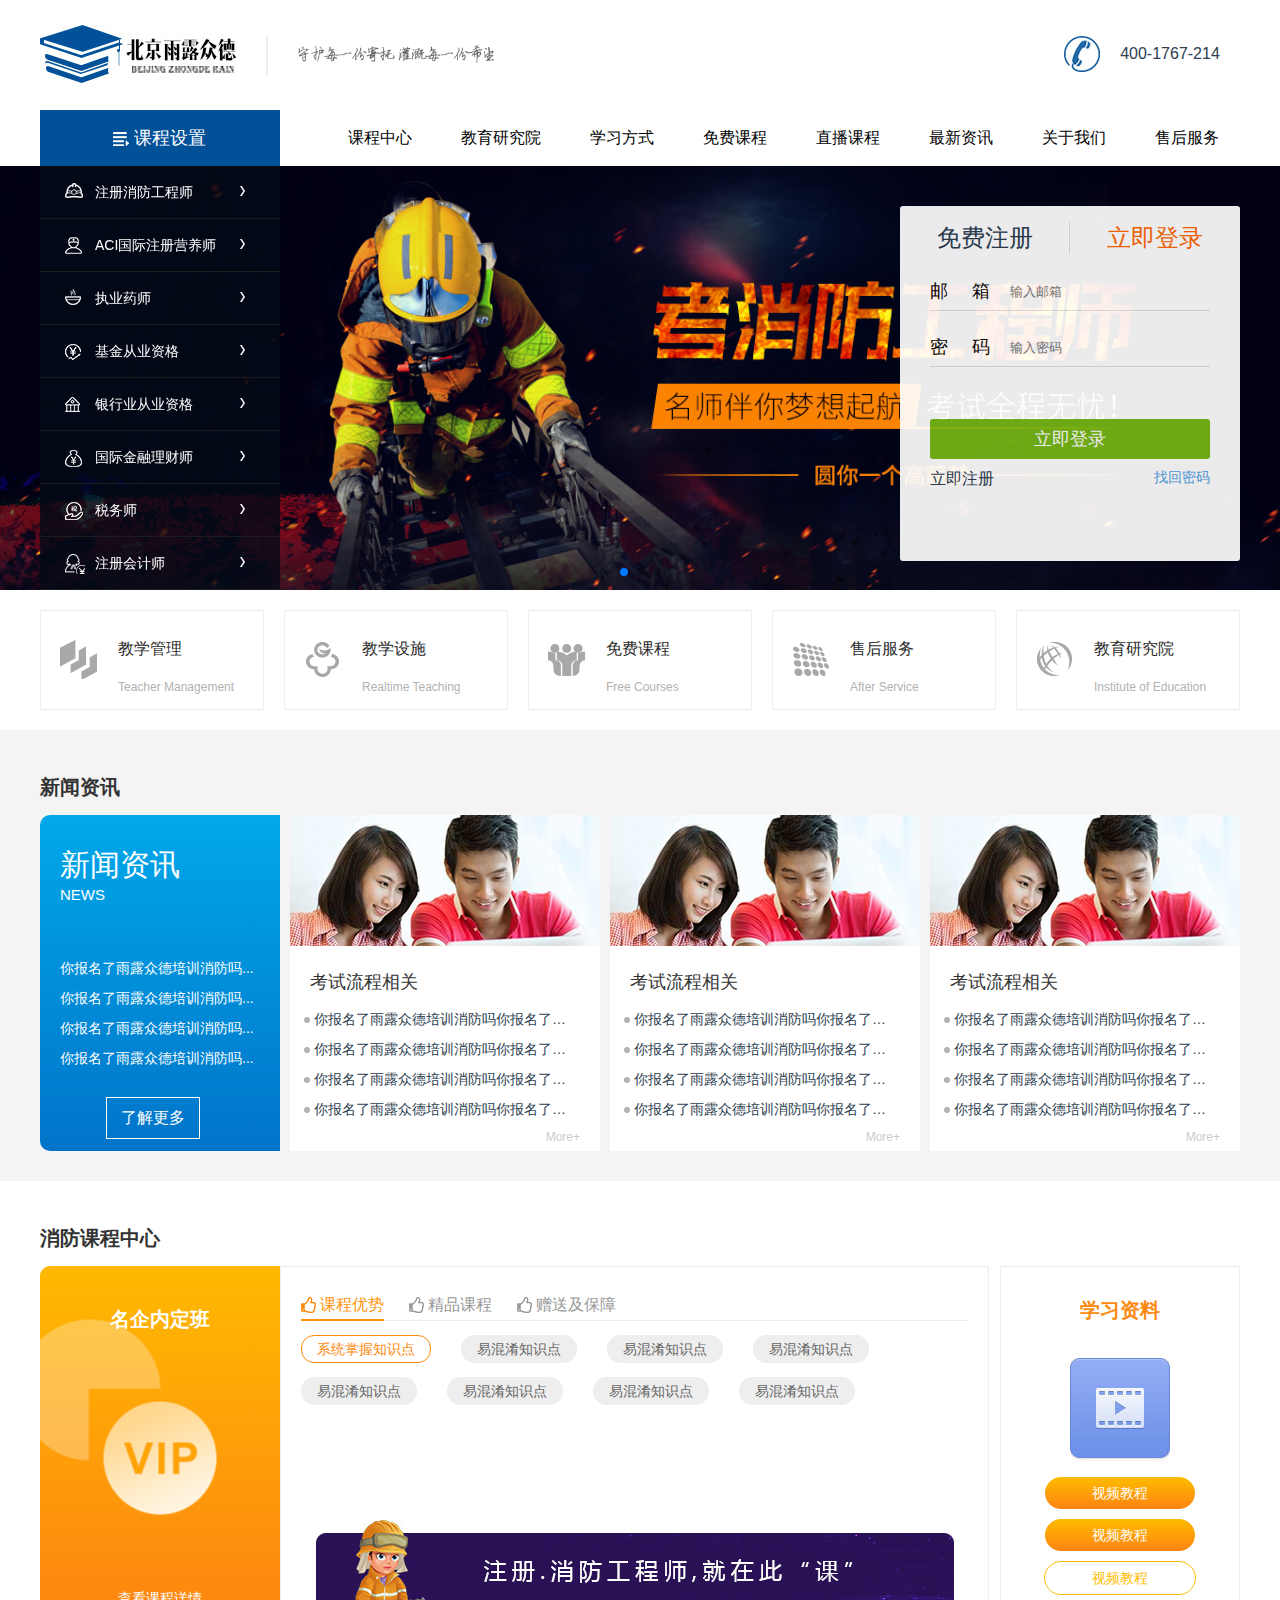
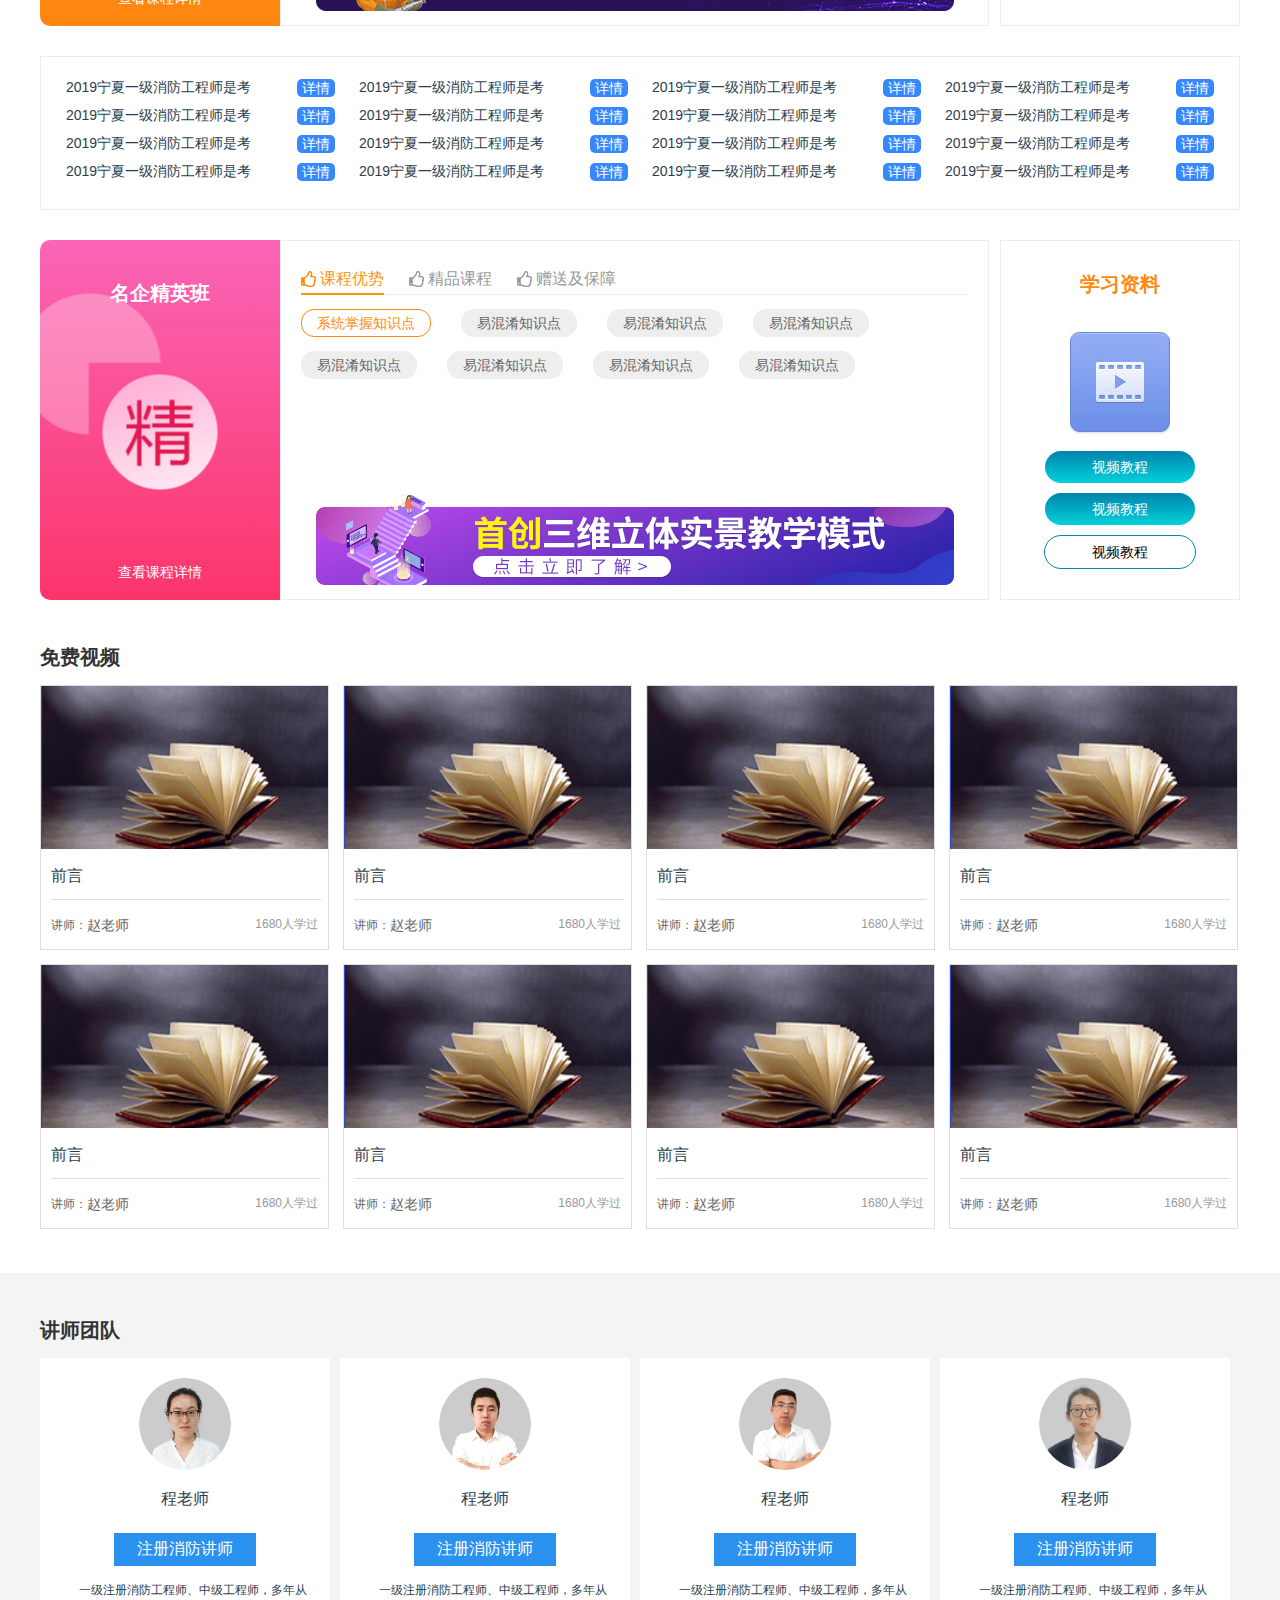
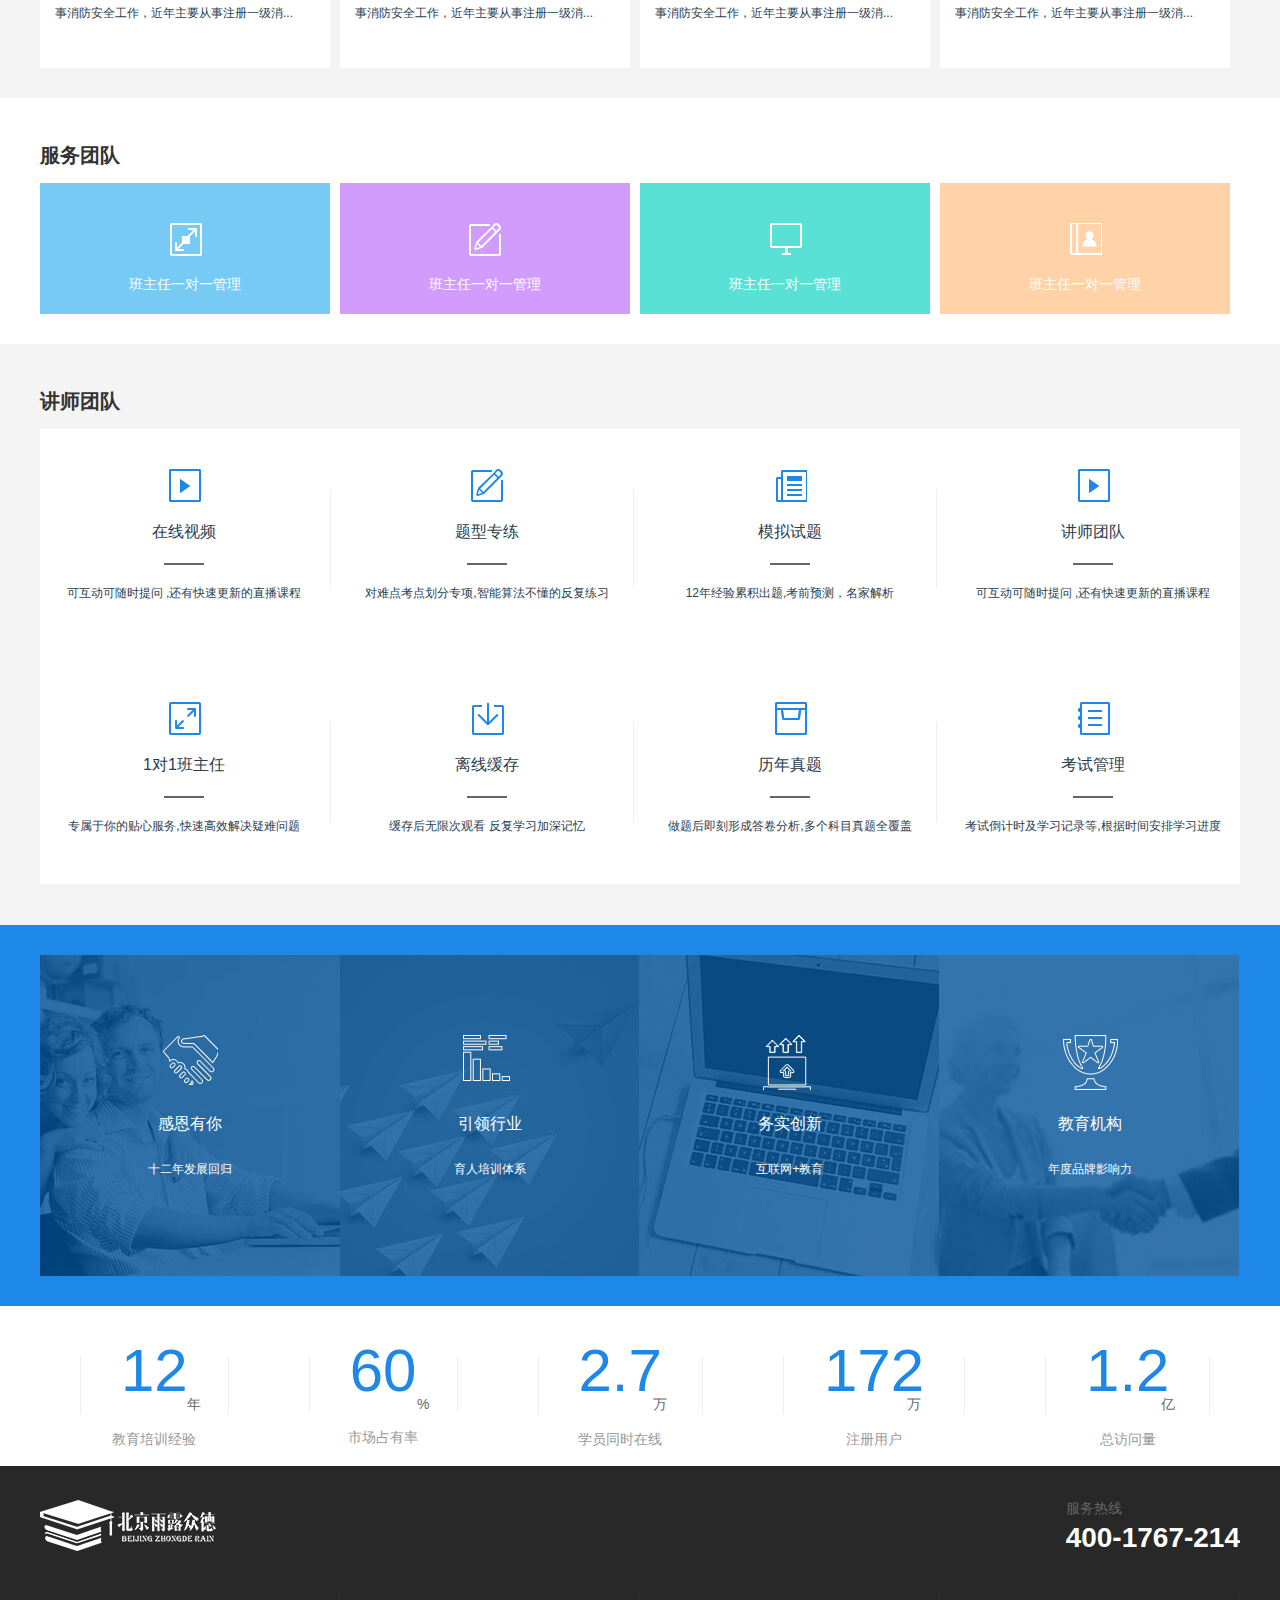
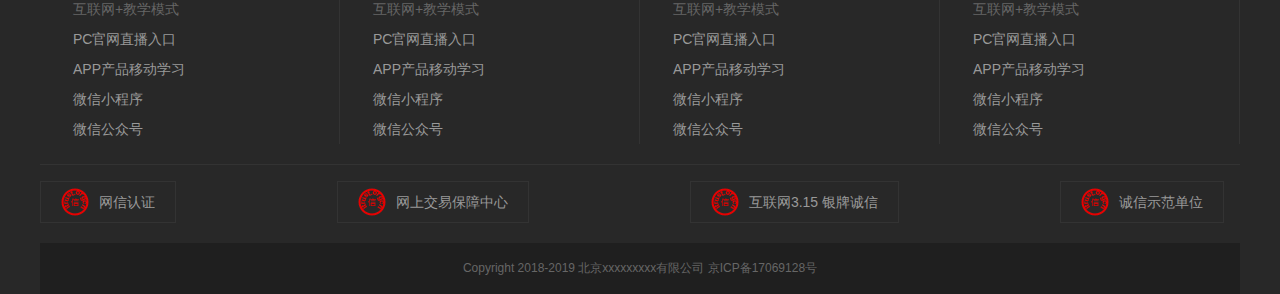
==== index.html @ d6fbf332 "compress images" ====
<!DOCTYPE html><html lang=en><head><meta charset=utf-8><meta http-equiv=X-UA-Compatible content="IE=edge"><meta name=viewport content="width=device-width,initial-scale=1"><link rel=icon href=favicon.ico><title>edu</title><link href=static/css/about.a76e56db.css rel=prefetch><link href=static/js/about.82ebc140.js rel=prefetch><link href=static/css/app.a5405a52.css rel=preload as=style><link href=static/css/chunk-vendors.23d90689.css rel=preload as=style><link href=static/js/app.2b04a4fd.js rel=preload as=script><link href=static/js/chunk-vendors.dc1b79a8.js rel=preload as=script><link href=static/css/chunk-vendors.23d90689.css rel=stylesheet><link href=static/css/app.a5405a52.css rel=stylesheet></head><body><noscript><strong>We're sorry but edu doesn't work properly without JavaScript enabled. Please enable it to continue.</strong></noscript><div id=app></div><script src=static/js/chunk-vendors.dc1b79a8.js></script><script src=static/js/app.2b04a4fd.js></script></body></html>
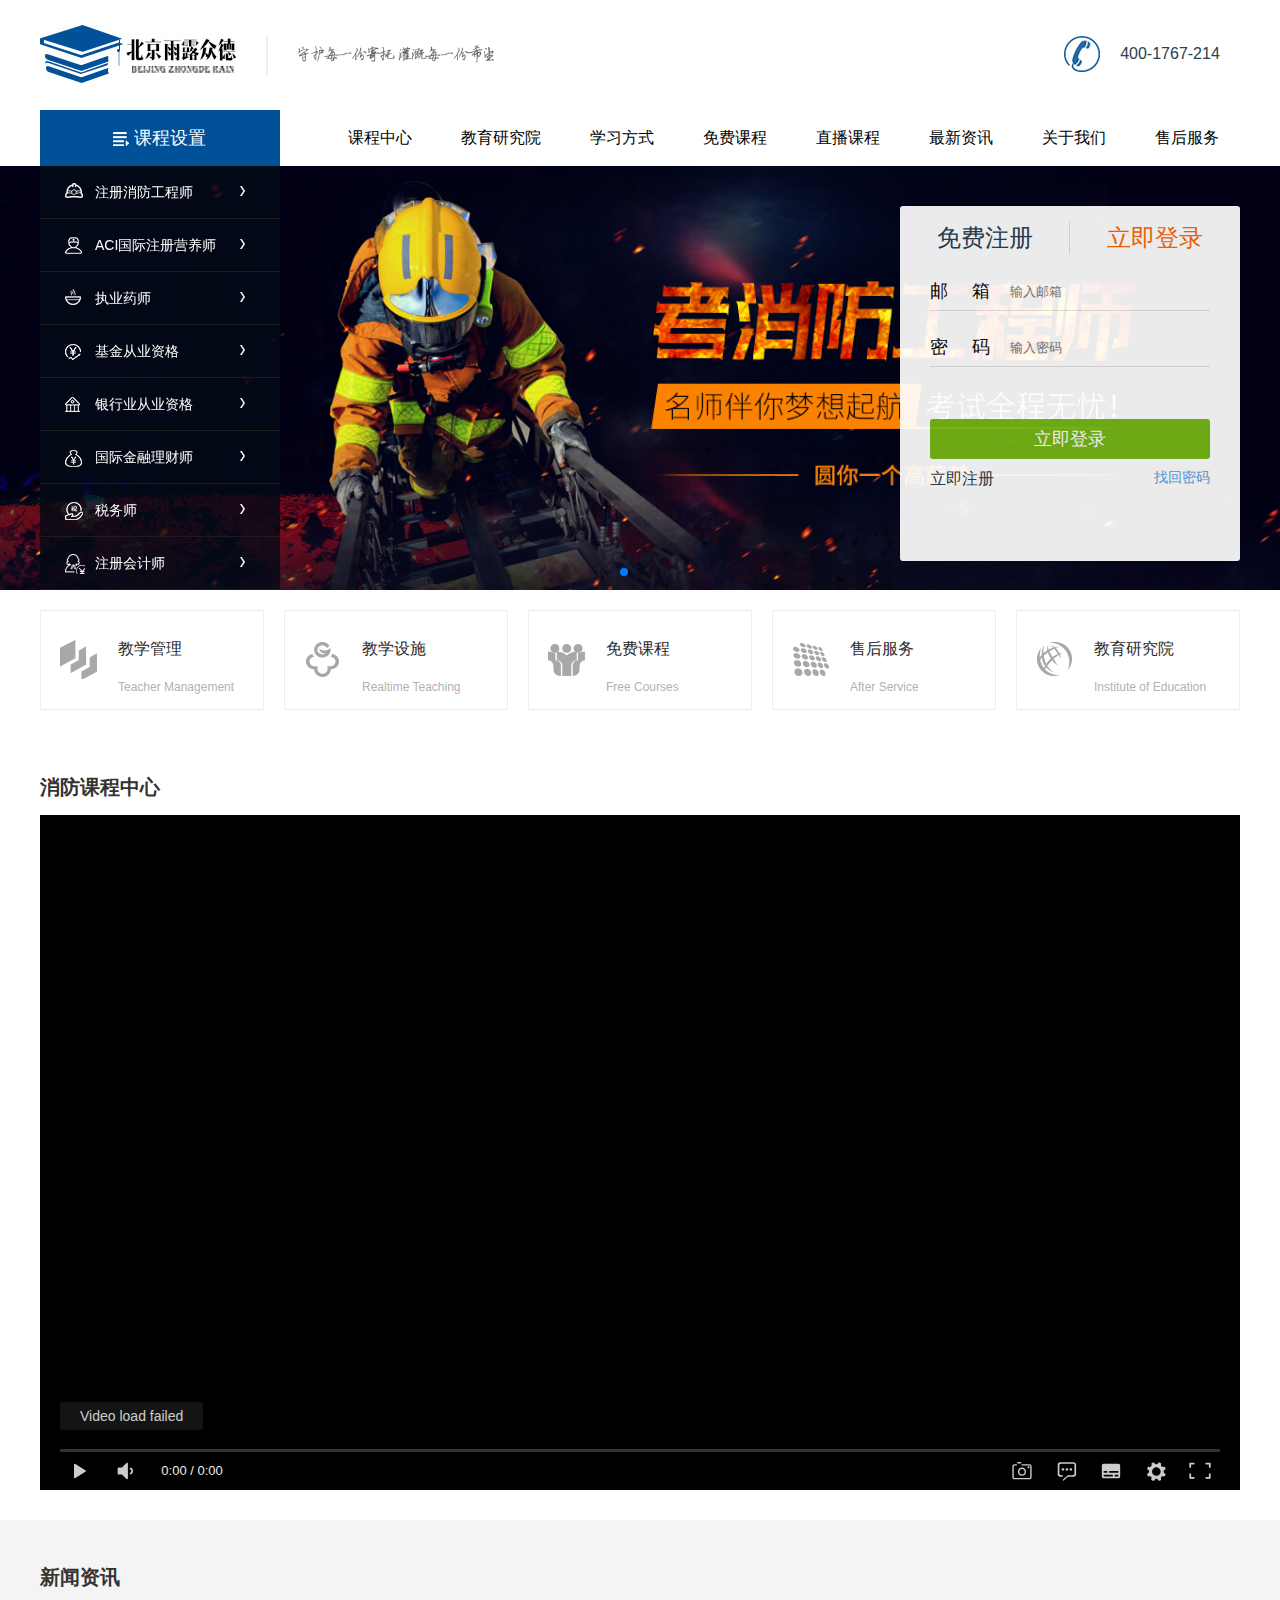
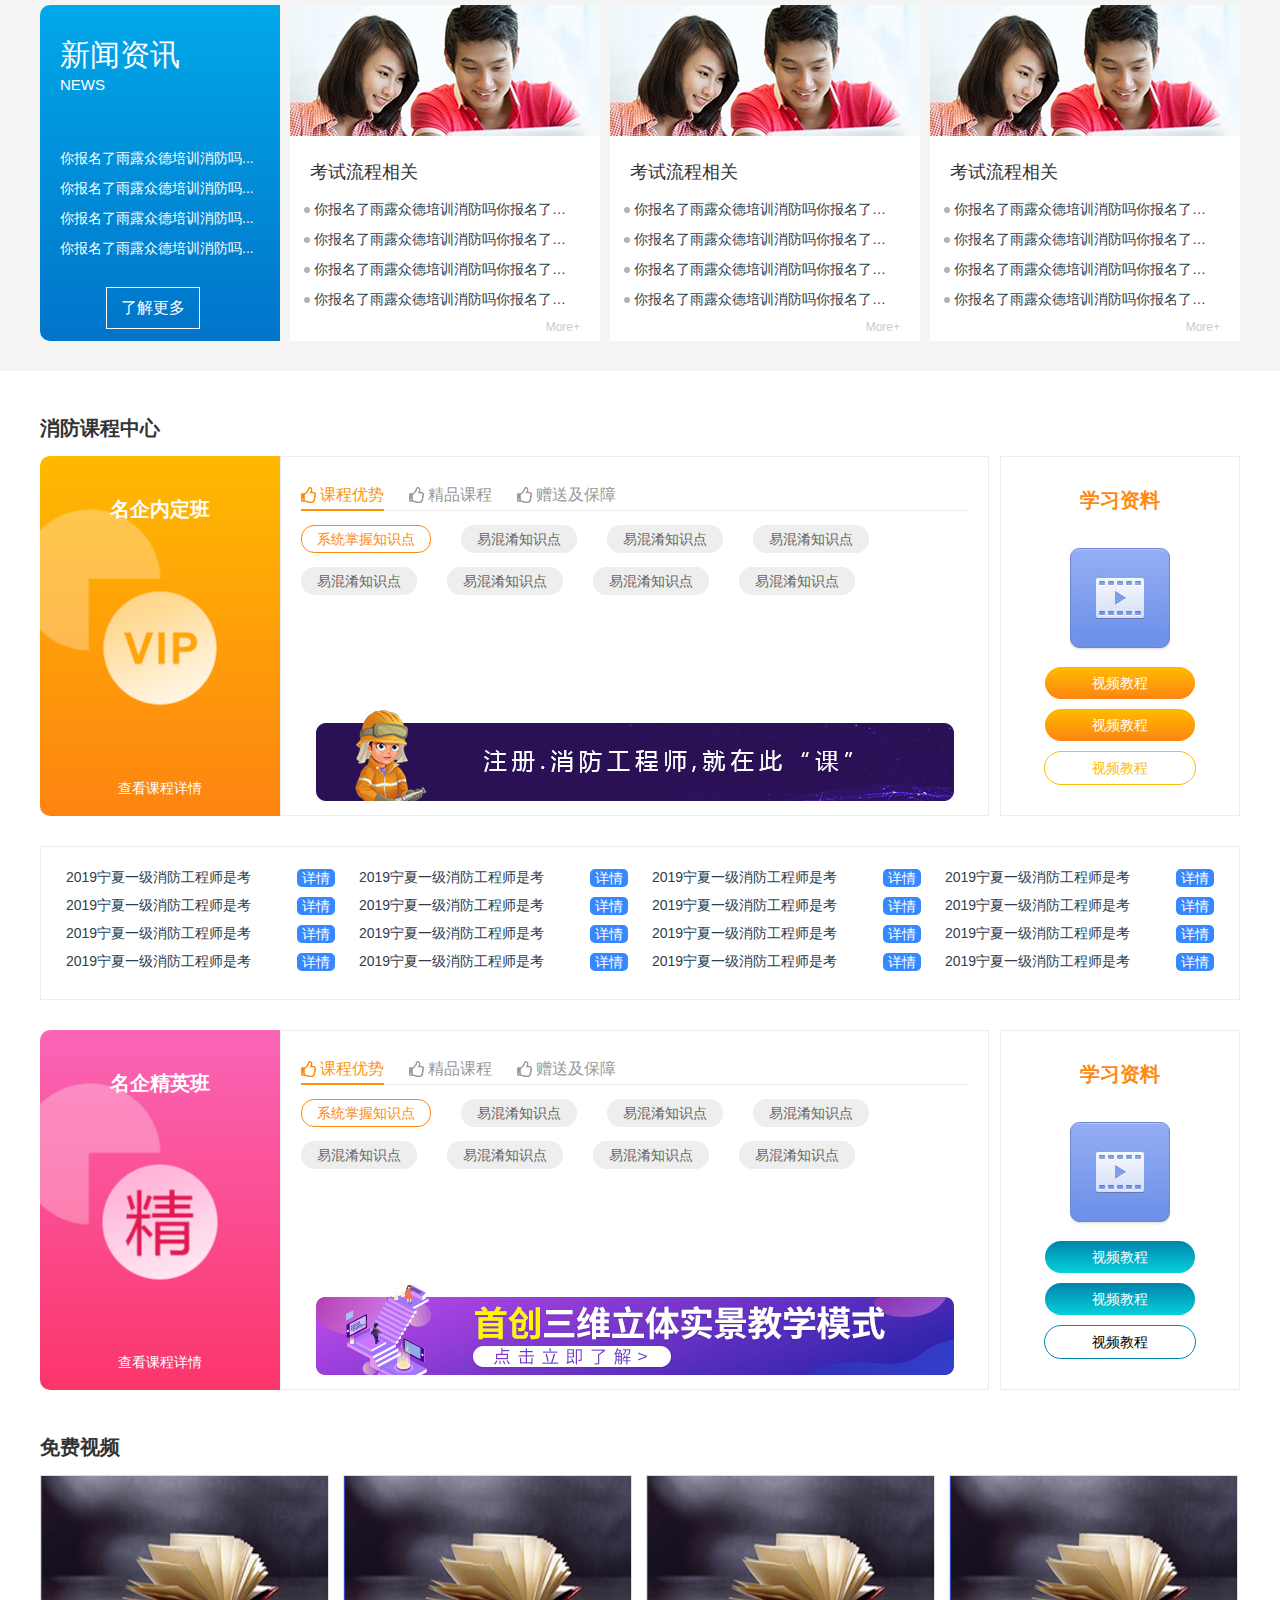
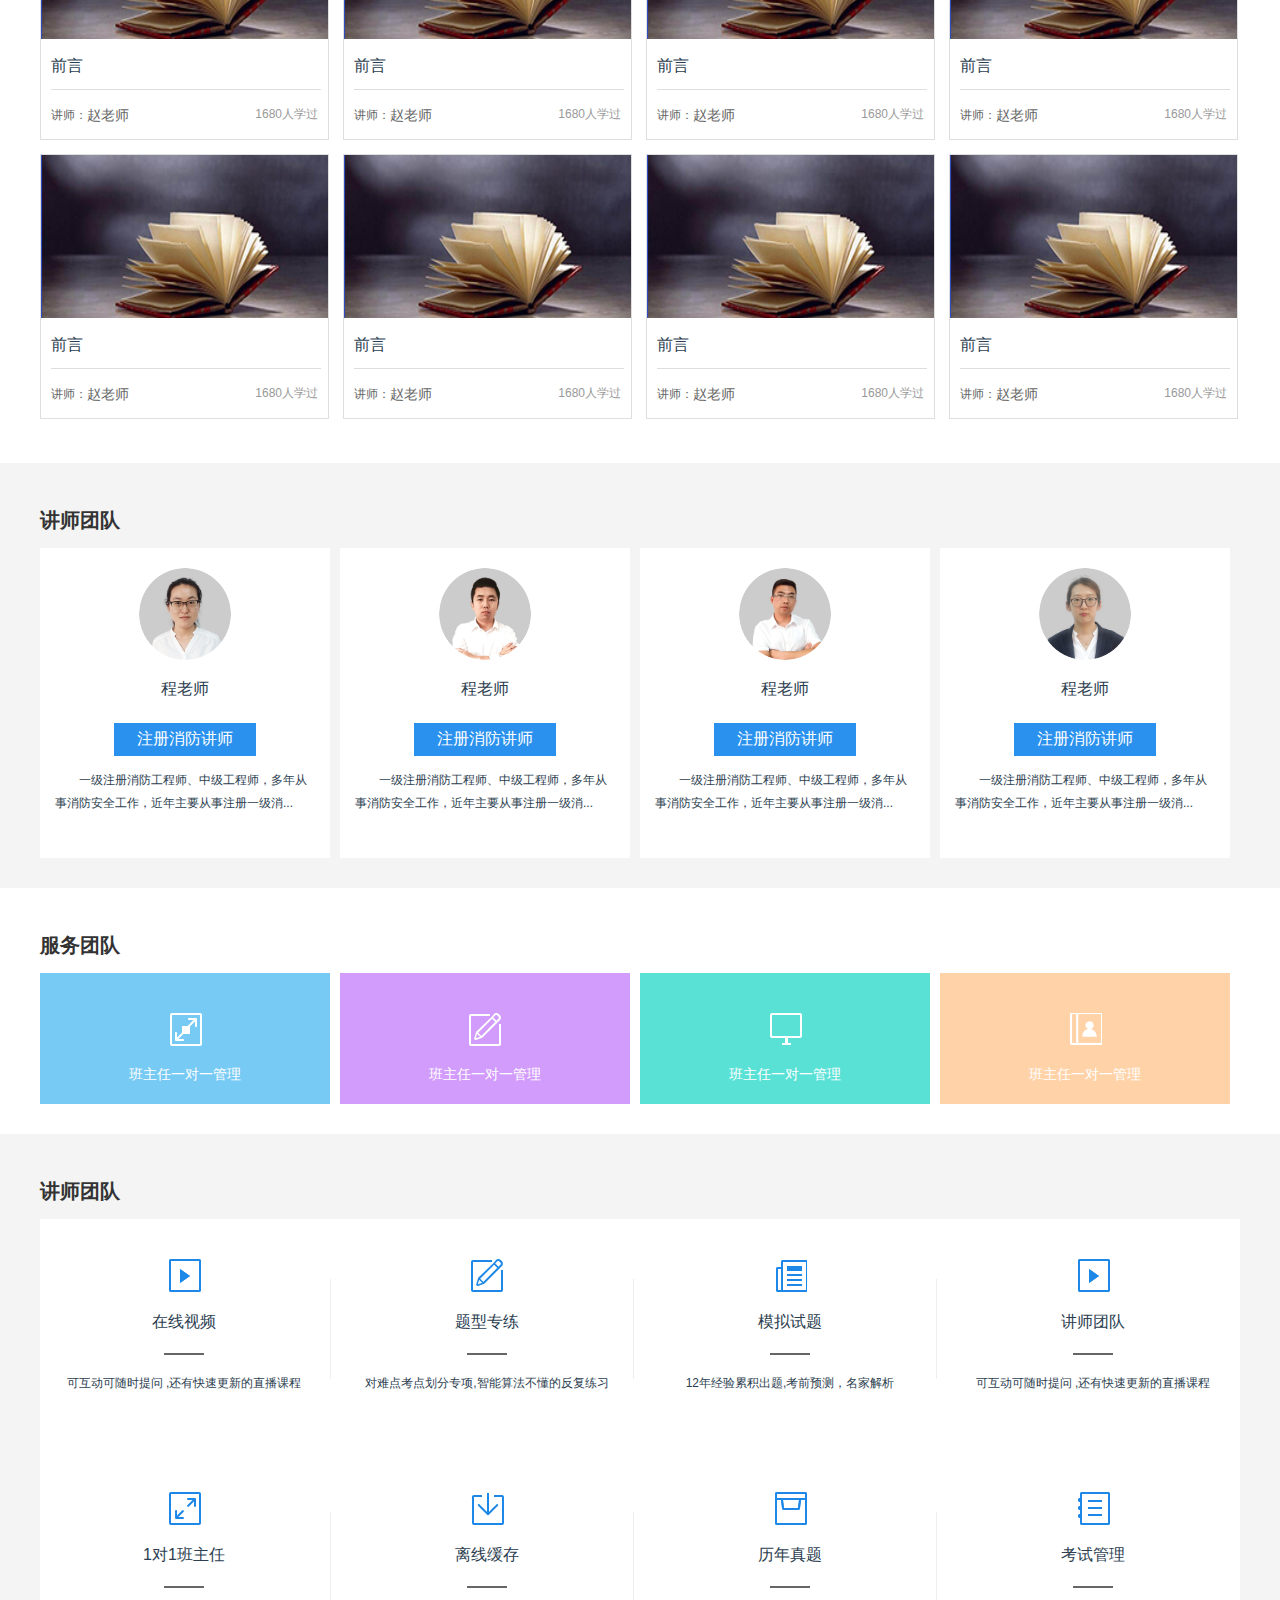
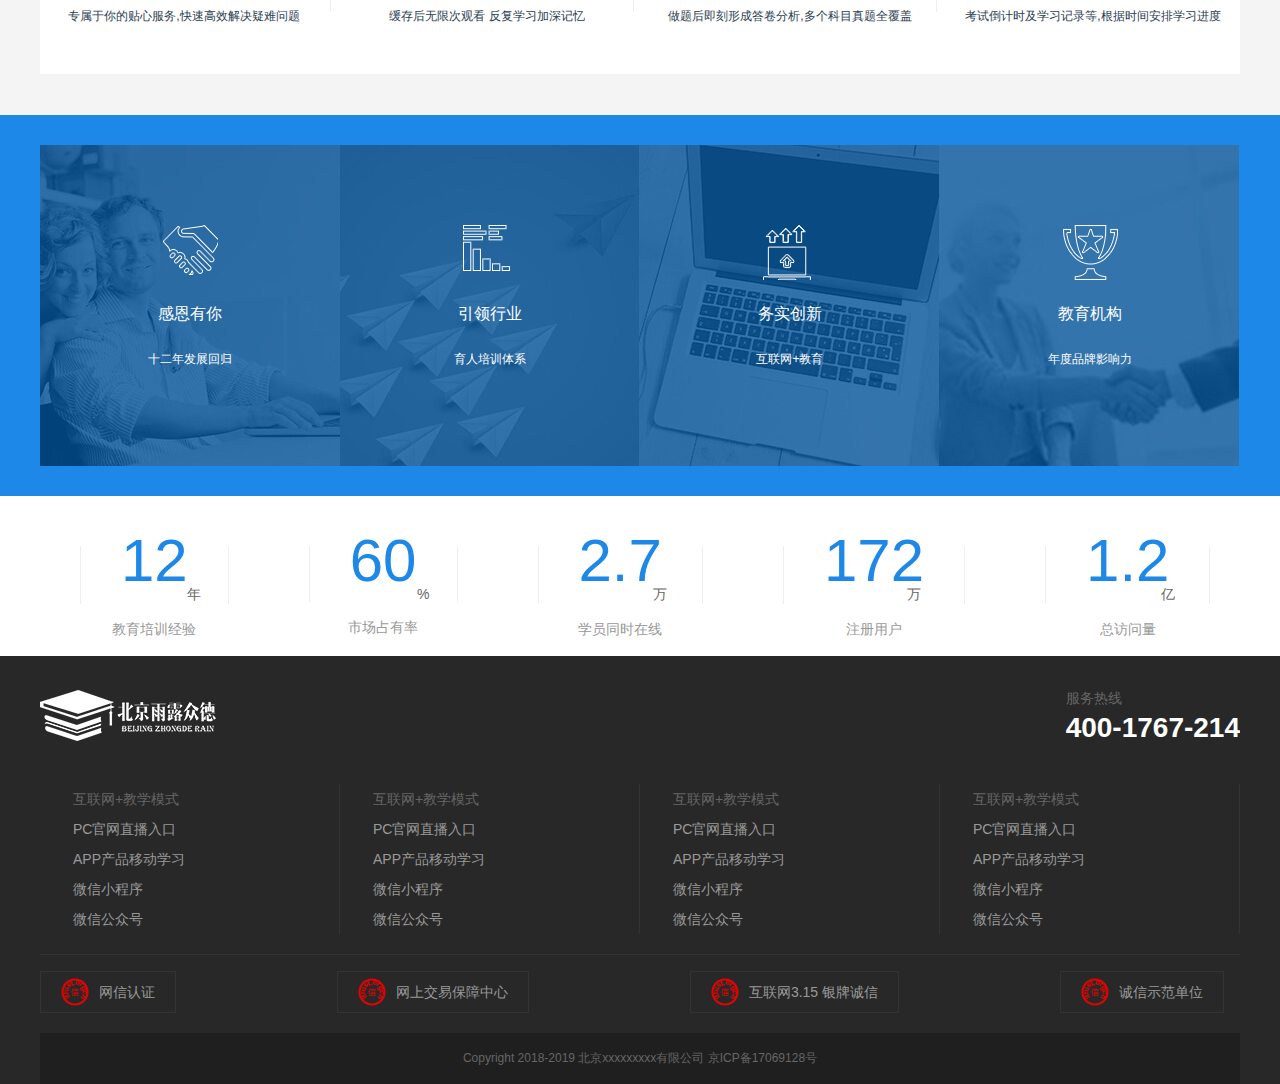
==== commit 92bdd907: "add dplayer" ====
--- a/index.html
+++ b/index.html
@@ -1 +1 @@
-<!DOCTYPE html><html lang=en><head><meta charset=utf-8><meta http-equiv=X-UA-Compatible content="IE=edge"><meta name=viewport content="width=device-width,initial-scale=1"><link rel=icon href=favicon.ico><title>edu</title><link href=static/css/about.a76e56db.css rel=prefetch><link href=static/js/about.82ebc140.js rel=prefetch><link href=static/css/app.a5405a52.css rel=preload as=style><link href=static/css/chunk-vendors.23d90689.css rel=preload as=style><link href=static/js/app.2b04a4fd.js rel=preload as=script><link href=static/js/chunk-vendors.dc1b79a8.js rel=preload as=script><link href=static/css/chunk-vendors.23d90689.css rel=stylesheet><link href=static/css/app.a5405a52.css rel=stylesheet></head><body><noscript><strong>We're sorry but edu doesn't work properly without JavaScript enabled. Please enable it to continue.</strong></noscript><div id=app></div><script src=static/js/chunk-vendors.dc1b79a8.js></script><script src=static/js/app.2b04a4fd.js></script></body></html>+<!DOCTYPE html><html lang=en><head><meta charset=utf-8><meta http-equiv=X-UA-Compatible content="IE=edge"><meta name=viewport content="width=device-width,initial-scale=1"><link rel=icon href=favicon.ico><title>edu</title><link href=static/js/about.0a69aeb4.js rel=prefetch><link href=static/css/app.f83bedf0.css rel=preload as=style><link href=static/css/chunk-vendors.41030559.css rel=preload as=style><link href=static/js/app.bf226092.js rel=preload as=script><link href=static/js/chunk-vendors.f94ea72e.js rel=preload as=script><link href=static/css/chunk-vendors.41030559.css rel=stylesheet><link href=static/css/app.f83bedf0.css rel=stylesheet></head><body><noscript><strong>We're sorry but edu doesn't work properly without JavaScript enabled. Please enable it to continue.</strong></noscript><div id=app></div><script src=static/js/chunk-vendors.f94ea72e.js></script><script src=static/js/app.bf226092.js></script></body></html>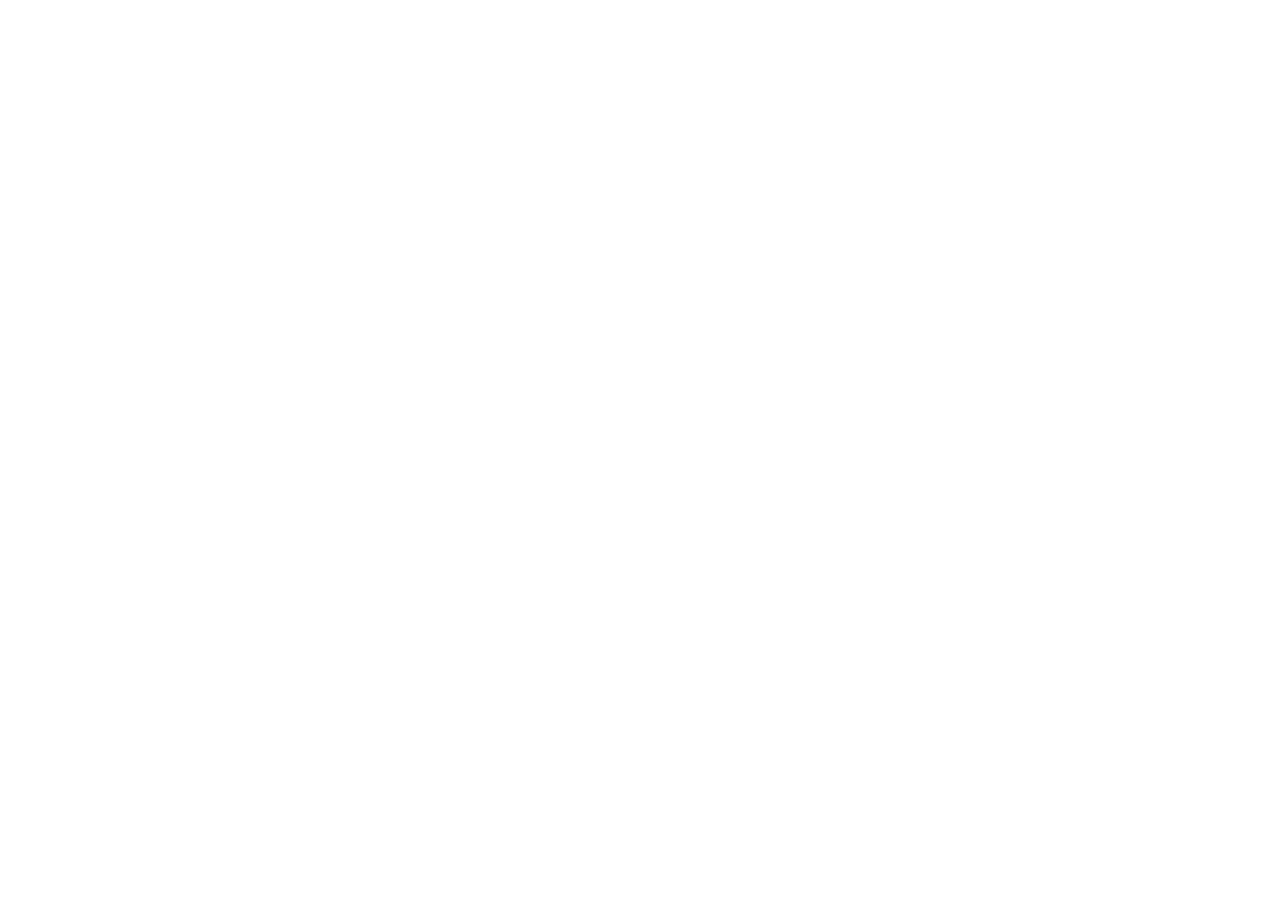
==== commit 738ec66a: "add cdn" ====
--- a/index.html
+++ b/index.html
@@ -1 +1 @@
-<!DOCTYPE html><html lang=en><head><meta charset=utf-8><meta http-equiv=X-UA-Compatible content="IE=edge"><meta name=viewport content="width=device-width,initial-scale=1"><link rel=icon href=favicon.ico><title>edu</title><link href=static/js/about.0a69aeb4.js rel=prefetch><link href=static/css/app.f83bedf0.css rel=preload as=style><link href=static/css/chunk-vendors.41030559.css rel=preload as=style><link href=static/js/app.bf226092.js rel=preload as=script><link href=static/js/chunk-vendors.f94ea72e.js rel=preload as=script><link href=static/css/chunk-vendors.41030559.css rel=stylesheet><link href=static/css/app.f83bedf0.css rel=stylesheet></head><body><noscript><strong>We're sorry but edu doesn't work properly without JavaScript enabled. Please enable it to continue.</strong></noscript><div id=app></div><script src=static/js/chunk-vendors.f94ea72e.js></script><script src=static/js/app.bf226092.js></script></body></html>+<!DOCTYPE html><html lang=en><head><meta charset=utf-8><meta http-equiv=X-UA-Compatible content="IE=edge"><meta name=viewport content="width=device-width,initial-scale=1"><link rel=icon href=favicon.ico><title>edu</title><link href=static/js/about.c5dec044.js rel=prefetch><link href=static/css/app.b40e3fa6.css rel=preload as=style><link href=static/css/chunk-vendors.fcd015c5.css rel=preload as=style><link href=static/js/app.50019c18.js rel=preload as=script><link href=static/js/chunk-vendors.9a442c75.js rel=preload as=script><link href=static/css/chunk-vendors.fcd015c5.css rel=stylesheet><link href=static/css/app.b40e3fa6.css rel=stylesheet></head><body><noscript><strong>We're sorry but edu doesn't work properly without JavaScript enabled. Please enable it to continue.</strong></noscript><div id=app></div><script src=static/js/chunk-vendors.9a442c75.js></script><script src=static/js/app.50019c18.js></script></body></html>